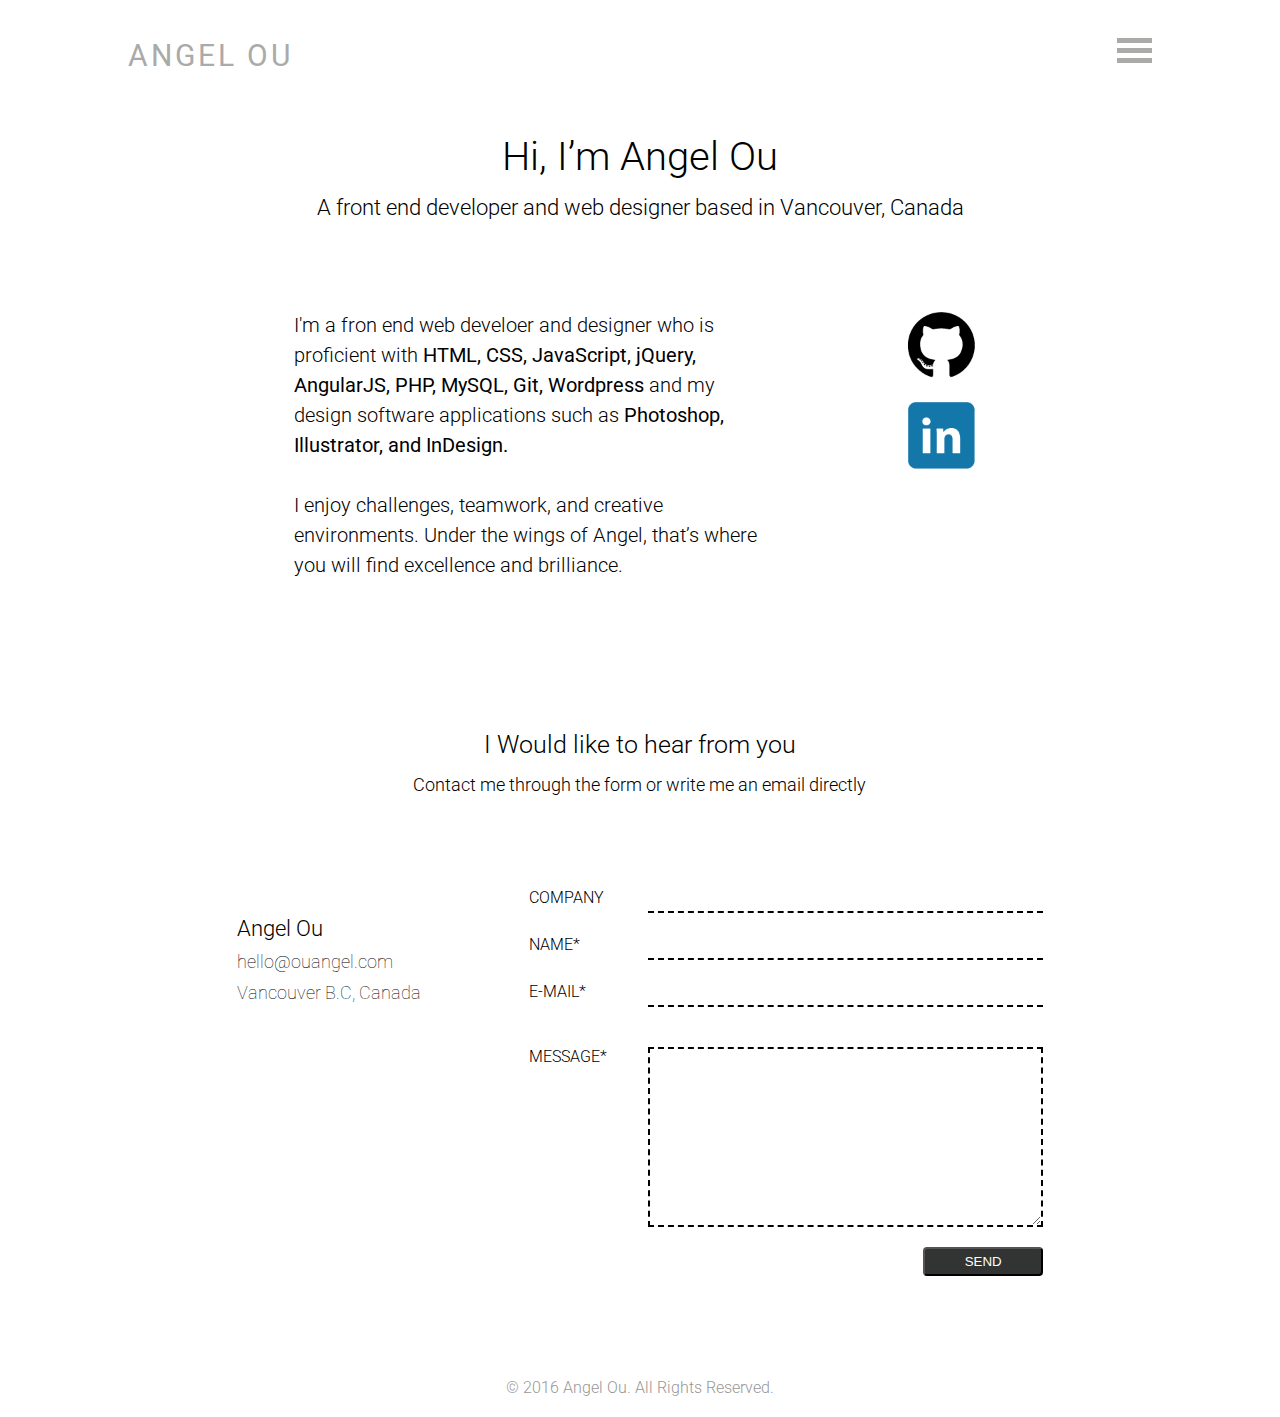
==== about.html @ 80d0bad3 "reset repo" ====
<html>
    <head>
        <meta charset="utf-8">
        <html lang="en">
        <meta http-equiv="X-UA-Compatible" content="IE=edge">
        <meta name="viewport" content="width=device-width, initial-scale=1">
        <title>Angel Ou | Front End Developer & Designer</title>
        <link rel="shortcut icon" type="img/ico" href="img/favicon.jpg">
        <link href="https://fonts.googleapis.com/css?family=Roboto:100,300,500,700,900" rel="stylesheet">
        <link type="text/css" href="css/style.css" rel="stylesheet">
    </head>

    <body>
         <!-- top nav -->
        <div class="nav-section">
            <div class="nav">

                <div class="name">
                    <a href="index.html">ANGEL OU</a>
                    <span class="line"></span>
                </div>

                <div class="navbar clearfix">
                    <div class="work-icon" id="hamburger">
                        <div class="bar"></div>
                        <div class="bar"></div>
                        <div class="bar"></div>
                    </div>

                    <div class="overlay animated fadeInDown clearfix" id="dropdown">
                        <div id="close-btn" class="clearfix">
                            <img src="img/close-btn.png" alt="close button">
                        </div>
                        <nav>
                            <ul id="navcont">
                                <!-- <li>
                                    <a href="index.html">Home</a>
                                </li> -->
                                <li>
                                    <a href="index.html">Work</a>
                                    <!-- <div class="line clearfix"></div> -->
                                </li>
                                <li>
                                    <a href="about.html">About & Contact</a>
                                    <!-- <div class="line clearfix"></div> -->
                                </li>
                                <!-- <li>
                                    <a href="contact.html">Contact</a>
                                </li> -->
                            </ul>
                        </nav>
                    </div> <!-- end overlay -->

                </div> <!-- end navbar -->
            </div> <!-- end nav -->
        </div> <!-- end nav-section -->
                 
        <!-- intro section -->
        <div class="intro-section">
            <div class="wrapper">

                <div class="about">
                    <div class="upper clearfix">
                        <div id="intro-title">
                            <div class="intro-title">
                                <h1>Hi, I’m Angel Ou</h1>
                                <h3>A front end developer and web designer based in Vancouver, Canada</h3>
                            </div>
                        </div>
                        <div id="intro">
                            <div class="intro-description"> 
                                <p>I'm a fron end web develoer and designer who is proficient with <strong>HTML, CSS, JavaScript, jQuery, AngularJS, PHP, MySQL, Git, Wordpress </strong>and my design software applications such as <strong>Photoshop, Illustrator, and InDesign.</strong></p>

                                <p>I enjoy challenges, teamwork, and creative environments. Under the wings of Angel, that’s where you will find excellence and brilliance.</p>
                            </div>
                        </div> <!-- end intro class -->

                        <div id="social-media" class="clearfix">
                            
                            <div class="flip-container">
                                <div class="back-img">
                                    <a href="https://github.com/ouangel" target="_blank">
                                        <img src="img/github-flip.png" alt="github">
                                    </a>
                                </div>
                                <div class="front-img">
                                    <a href="https://github.com/ouangel" target="_blank">
                                        <img src="img/github.png" alt="github">
                                    </a>
                                </div>
                            </div> <!-- end outside flip container -->

                            <!-- <div class="flip-container">
                                <div class="back-img">
                                    <a href="#" target="_blank">
                                    <img src="img/dribbble-flip.png" alt="dribbble">
                                    </a>
                                </div>
                                <div class="front-img">
                                    <a href="#" target="_blank">
                                    <img src="img/dribbble.png" alt="dribbble">
                                    </a>
                                </div>
                            </div> --> <!-- end outside flip container -->

                            <div class="flip-container">
                                <div class="back-img">
                                    <a href="https://ca.linkedin.com/in/angel-ou-212338121" target="_blank">
                                    <img src="img/linkedin-flip.png" alt="linkedin">
                                    </a>
                                </div>
                                <div class="front-img">
                                    <a href="https://ca.linkedin.com/in/angel-ou-212338121" target="_blank">
                                    <img src="img/linkedin.png" alt="linkedin">
                                    </a>
                                </div>
                            </div> <!-- end outside flip container -->
                        
                        </div> <!-- end social media -->
                    </div> <!-- end upper -->
                </div> <!-- end about -->

                 <div id="contact" class="clearfix">
                        <div class="contact-title">
                            <!-- <h2>Send me an email</h2> -->
                            <h2>I Would like to hear from you</h2>
                            <p>Contact me through the form or write me an email directly</p>
                        </div>

                        <div class="personal-info">
                            <h3>Angel Ou</h3>
                            <p>hello@ouangel.com</p>
                            <p>Vancouver B.C, Canada</p>
                        </div>

                        <form id="contact-form" method="post">
                            <div class="field">
                                <label for="company">COMPANY</label>
                                <input type="text" class="form-control" id="company" name="company">
                            </div>

                            <div class="field">
                                <label for="name">NAME*</label>
                                <input type="text" class="form-control" id="name" name="name" required>
                            </div>

                            <div class="field">
                                <label for="email">E-MAIL*</label>
                                <input rtype="text" class="form-control" id="email" name="email" required>
                            </div>

                            <div class="field textarea">
                                <label for="message">MESSAGE*</label>
                                <textarea type="text" class="form-control" rows="10" id="message" name="message" required></textarea>
                            </div>

                            <input type="submit" class="btn" id="btn" value="SEND">
                        </form>
                    </div> <!-- end contact -->
            </div> <!-- end wrapper -->
        </div> <!-- end intro section -->



        <div class="footer-section">
            <div class="wrapper">
                <div class="footer-copyright">
                    <p>&copy 2016 Angel Ou. All Rights Reserved.</p>
                </div>
            </div>
        </div>
    </div>


        <script src="https://ajax.googleapis.com/ajax/libs/jquery/3.1.1/jquery.min.js"></script>
        <script type="text/javascript" src="js/jquery.js"></script>
        <script type="text/javascript" src="js/portfolio.js"></script>

    </body>

    </html>
---- css/style.css ----
* {
  box-sizing: border-box;
  margin: 0;
}

.work::after,
.clearfix::after,
.nav::after,
.about::after,
.portfolio::after {
  content: "";
  clear: both;
  display: block;
}

body {
	/*background-color: #f5f5f5;*/
  /*background-color: #fff;*/
  /*display: none;*/
  background-color: #fff;
  font-family: 'Roboto', sans-serif;
}







/*****************************************/
/************ main page section ************/
/*****************************************/
.main-background {
  /*height: 855px;*/
  width: 98%;
  background-color: rgb(214, 214, 214);
  top: 0;
  right: 0;
  left: 0;
  bottom: 0;
  position: absolute;
  margin: 1% auto;
}

.home-banner img {
  top: 0;
  right: 0;
  left: 0;
  bottom: 0;
  position: absolute;
  margin: auto;
}




/*****************************************/
/************ top nav section ************/
/*****************************************/
.nav-section {
  margin-top: 3%;
}

.nav {
  width: 80%;
  margin: 0 auto;
}

.name {
  float: left;
}

.name a {
  font-size: 30px;
  letter-spacing: 3px;
  color: rgb(170, 170, 169);
  text-decoration: none;
  cursor: pointer;
}

.name a:hover {
  color: #000;
}

.nav .navbar #navcont {
  position: relative;
  float: none;
  padding-left: 0;
}

.nav .navbar #navcont li {
  display: block;
  text-align: center;
  float: none;
  padding-left: 0;
  margin: 30px auto 60px auto;
  width: 100%;
}

.nav .navbar #navcont li a{
  text-decoration: none;
  font-weight: normal;
  color: #fff;
  font-size: 35px;
}

/*.nav .navbar #navcont li.line,
.about-nav .navbar #navcont li.line {
  color: #fff;
  height: 1px;
  width: 100%;
}
*/
.nav .navbar #navcont li a:hover {
  color: #000;
}

.nav .navbar .main-icon,
.nav .navbar .work-icon {
  /*margin-right: 20px;
  margin-top: 20px;*/
  cursor: pointer;
  float: right;
}

.nav .main-icon .bar {
  width: 35px;
  height: 5px;
  background-color: #fff;
  margin-bottom: 5px;
}

.nav .work-icon .bar {
  width: 35px;
  height: 5px;
  background-color: rgb(170, 170, 169);
  margin-bottom: 5px;
}

.nav .navbar #close-btn {
  /*float: right;*/
  width: 80%;
  /*margin-bottom: 60px;*/
  /*display: block;*/
  margin:  60px auto 60px auto;
}

.nav .navbar #close-btn img {
  float: right;
  /*margin-top: 30px;*/
  /*margin-right: 40px;*/
  cursor: pointer;
  width: 30px;
  height: 30px;
}

.nav .navbar #close-btn img:hover {
  opacity: 0.7;
}

.nav .navbar .overlay {
  display: none;
  position: fixed;
  top: 0;
  left: 0;
  width: 100%;
  height: 100%;
  z-index: 1;
  background-color: rgba(74,74,73,.95);
}

.nav .navbar .overlay nav {
  text-align: center;
  position: relative;
  /*top: 20%;*/
  /*height: 60%;*/
  width: 80%;
  clear: both;
  margin: 7% auto 0 auto;
}

/*navigation fadein animation*/
.animated {
  -webkit-animation-fill-mode: both;
  -moz-animation-fill-mode: both;
  -ms-animation-fill-mode: both;
  -o-animation-fill-mode: both;
  animation-fill-mode: both;
  -webkit-animation-duration: 1s;
  -moz-animation-duration: 1s;
  -ms-animation-duration: 1s;
  -o-animation-duration: 1s;
  animation-duration: 1s;
}

@-webkit-keyframes fadeInDown {
  0% {
  opacity: 0;
  -webkit-transform: translateY(-20px);
  }

  100% {
  opacity: 1;
  -webkit-transform: translateY(0);
  }
}

@-moz-keyframes fadeInDown {
  0% {
  opacity: 0;
  -moz-transform: translateY(-20px);
  }

  100% {
  opacity: 1;
  -moz-transform: translateY(0);
  }
}

@-o-keyframes fadeInDown {
  0% {
  opacity: 0;
  -o-transform: translateY(-20px);
  }

  100% {
  opacity: 1;
  -o-transform: translateY(0);
  }
}

@keyframes fadeInDown {
  0% {
  opacity: 0;
  transform: translateY(-20px);
  }

  100% {
  opacity: 1;
  transform: translateY(0);
  }
}

.fadeInDown {
  -webkit-animation-name: fadeInDown;
  -moz-animation-name: fadeInDown;
  -o-animation-name: fadeInDown;
  animation-name: fadeInDown;
}

.quoat {
  width: 90%;
  margin: 0 auto;
  margin-top: 120px;
}

.quoat .describ {
  width: 50%;
  float: right;
}

.quoat .describ p {
  font-size: 23px;
  font-weight: 300;
  color: #585858;
  letter-spacing: 1px;
  line-height: 33px;
}





/******************************************/
/************** work section **************/
/******************************************/
.work-section {
  margin-top: 120px;
}

.wrapper {
  width: 90%;
  margin: 0 auto;
}

.work,
.footer-nav {
  width: 100%;
}

#workcont,
#footercont {
	list-style: none;
  width: 100%;
  padding: 0;
  margin: 0;
}

#workcont li {
	text-decoration: none;
	display: block;
	float: left;
  width: 32.5%;
  margin-bottom: 1.25%;
}

#workcont li:nth-of-type(3n-1) {
  /*top right bottom left*/
  margin: 0 1.25% 1.25% 1.25%;
}

#workcont li a {
  text-decoration: none;
}

#workcont li img {
  width: 100%;
}

.thumb {
	cursor: pointer;
  position: relative;
}

.work #workcont .thumb .description h3,
.work #workcont .thumb .description p {
  
  color: #fff;
 
}

.work #workcont .thumb .description h3 {
  font-size: 20px;
  letter-spacing: .1em;
  font-weight: 500;
  margin-left: 30px;
  margin-top: 30px;
  text-transform: uppercase;
}

.work #workcont .thumb .description p {
  font-size: 16px;
  font-weight: 300;
  margin-left: 30px;
  margin-top: 15px;
  letter-spacing: 1px;
}

.work #workcont .thumb .description {
  width: 100%;
  height: 100%;
  /*background-color: rgba(170,170,169,0.9);*/
  background-color: #000;
  position: absolute;
  top: 0;
  left: 0;
  display: none;
  z-index: 2;
  /*overflow: hidden;
  position: absolute;*/
}

/*.work #workcont .thumb .description {
  transition: transform .5s ease-out;
  transform: translate3d(0, 0px, 0);
}

.work #workcont .thumb:hover .description {
  transform: translate3d(0, -265.83px, 0);
}*/

.work #workcont .thumb:hover .description {
  display: block;
  opacity: 0.9;
}




/**********************************************/
/************** portflio section **************/
/**********************************************/
#portfolio-wrap {
  width: 100%;
}

.portfolio {
  width: 100%;
  /*margin: 0 auto;*/
}

/*portfolio header section*/
.portfolio .portfolio-header {
  width: 80%;
  margin: 0 auto 120px auto;
}

.portfolio-header .brief {
  width: 45%;
  float: left;
  margin-right: 10%;
}

.portfolio-header .device {
  width: 45%;
  float: left;
}

.portfolio-header .device .device-display img {
  width: 100%;
}

.portfolio-header .header {
  margin-bottom: 10%;
}

.portfolio-header .main-header p {
  font-size: 50px;
  font-weight: 300;
}

.portfolio-header .main-header {
  margin-bottom: 20px;
}

.portfolio-header .sub-header p {
  font-size: 25px;
  font-weight: 300;
}

.portfolio-header .description {
  width: 100%;
  /*margin-bottom: 100px;*/
}

.portfolio .brief-description p {
  font-size: 22px;
  line-height: 30px;
  font-weight: 300;
}


/*portfolio body*/
.portfolio-body {
  width: 100%;
  background-color: #efefef;
  margin-bottom: 60px;
}

.portfolio-body .content-header {
  /*margin-bottom: 60px;*/
  margin-top: 60px;
}

.portfolio-body .content-header p {
  font-size: 25px;
  font-weight: 300;
}


/*wireframe*/
.portfolio-body .wireframe {
  /*background-color: #DFD1CF;*/
}

.portfolio-body .wireframe .portfolio-wireframe {
  width: 70%;
  margin: 0 auto;
}

.portfolio-body .wireframe .portfolio-wireframe img {
  width: 100%;
  margin: 10% auto 10% auto;
}

/*content*/
.portfolio-body .showcase_one,
.portfolio-body .showcase_two,
.portfolio-body .showcase_three {
  width: 80%;
  margin: 0 auto;
}

.portfolio-body .showcase_one .content,
.portfolio-body .showcase_two .content,
.portfolio-body .showcase_three .content {
  width: 100%;
}

.portfolio-body .showcase_one .content img,
.portfolio-body .showcase_two .content img,
.portfolio-body .showcase_three .content img {
  width: 45%;
  margin-top: 60px;
  /*margin-bottom: 120px;*/
}

.portfolio-body .showcase_one .content .leftimg,
.portfolio-body .showcase_two .content .leftimg,
.portfolio-body .showcase_three .content .leftimg {
  margin-right: 9.5%;
}

.portfolio-body .showcase_two img,
.portfolio-body .showcase_three img {
  margin-bottom: 60px;
}

/*logo*/
.content_logo {
  width: 80%;
  margin: 0 auto;
}

.content_logo .portfolio-logo {
  margin-top: 60px;
}

.content_logo .portfolio-logo img {
  width: 100%
}


/*comics fifi*/
.website p {
  float: left;
  margin-right: 10px;
}

.website a {
  text-decoration: none;
  font-size: 22px;
  font-weight: 500;
  line-height: 30px;
  color: #585858;
}

.website a:hover {
  color: #ff0000;
}


/*reminder*/
.rm_showcase_one {
  width: 80%;
  margin: 0 auto;
}

.rm_showcase_one img {
  width: 100%;
  margin-top: 60px;
}

.rm_showcase_two {
  width: 80%;
  margin: 60px auto 0 auto;
}

.rm_showcase_two img {
  width: 45%;
}

.rm_showcase_two img:nth-of-type(2n-1) {
  margin-right: 9.5%;
}

.rm_device {
  width: 80%;
  margin: 0 auto;
}

.rm_device .iphone img {
  width: 20%;
}

.rm_device .ipad img {
  width: 30%;
}

.rm_device .iphone {
  text-align: center;
  margin-top: 60px;
  padding-bottom: 60px;
}

.rm_device .iphone img:nth-of-type(3n-1) {
  margin: 0 8%;
}

.rm_device .ipad {
  text-align: center;
  margin-top: 60px;
}

.rm_device .ipad img:nth-of-type(3n-1) {
  margin: 0 4.5%;
}



/*national geographic*/
.ng_showcase {
  width: 65%;
  margin: 0 auto;
}

.ng_showcase .content img {
  width: 100%;
}

.ng_device {
  width: 65%;
  margin: 60px auto 0 auto;
}

.ng_device img {
  width: 30%;
}

.ng_device img:nth-of-type(3n-1) {
  /*top right bottom left*/
  margin: 0 4.4% 0 4.4%;
}

.ng_showcase .content {
  margin-top: 60px;
}



/*postcard*/
#post_body {
  background-color: #F9E5CD;
}


/*meme generator*/
#uploadArea,
#displayArea,
.meme-title {
  width: 80%;
  margin: 0 auto;
  text-align: center;
}

.meme-title {
  color: #585858;
  padding-top: 60px;
}

.displayImg {
  width: 53%;
  /*height: 55%;*/
  margin: 0 auto;
}

#canvas {
  width: 100%;
  margin-bottom: 60px;
}

#uploadArea {
  margin-top: 60px;
  margin-bottom: 20px;
}

#uploadArea #topInput,
#uploadArea #bottomInput {
  width: 300px;
  height: 30px;
  border-radius: 5px;
  border-style: none;
  border: 2px solid rgb(170, 170, 169);
  font-size: 17px;
  margin-right: 10px;
}

#reset {
  width: 85px;
  font-size: 17px;
  font-weight: bold;
  border: 2px solid #585858;
  border-radius: 5px;
  background-color: #fff;
  color: #585858;
  cursor: pointer;
}

#uploadArea a {
  text-decoration: none;
  border: 2px solid #585858;
  border-radius: 5px;
  background-color: #585858;
  color: #fff;
  padding: 3px;
  font-weight: 500;
}

.me_showcase {
  width: 80%;
  margin: 0 auto;
  padding-bottom: 60px;
}

.me_showcase img {
  width: 48%;
}

.me_showcase img:nth-of-type(2n-1) {
  margin-right: 3.5%;
}


/*portrait*/
.portrait_showcase_one,
.portrait_showcase_two {
  width: 65%;
  margin: 0 auto;
}

.portrait_showcase_one img {
  width: 48%;
}










/*******************************************/
/************** about section **************/
/*******************************************/
.intro-section {
  margin-top: 60px;
  margin-bottom: 8%;
}

#contact {
  width: 70%;
  margin: 13% auto 50px auto;
}

.upper {
  width: 60%;
  margin: 0 auto;
}

#intro{
  float: left;
  width: 70%;
}

#intro-title {
  margin-bottom: 13%;
}

#intro-title .intro-title {
  width: 100%;
  margin: 0 auto;
  text-align: center;
}

#intro-title .intro-title h1 {
  margin-bottom: 15px;
  font-weight: 300;
  font-size: 40px;
}

#intro-title .intro-title h3 {
  font-weight: 300;
  font-size: 22px;
}

#intro .intro-description {
  width: 100%;
}

#intro .intro-description p {
  font-size: 20px;
  line-height: 30px;
  font-weight: 300;
}

#intro .intro-description p:first-child {
  margin-bottom: 30px;
}

.contact-title {
  text-align: center;
  margin-bottom: 10%;
}

#social-media {
  width: 13%;
  float: right;
  /*display: none;*/
}

.flip-container .back-img img,
.flip-container .front-img img {
  width: 70px;
  height: 70px;
}

.flip-container {
  width: 100%;
  height: 70px;
  /*float: left;*/
  /*display: block;*/
  text-align: center;
  position: relative;
  cursor: pointer;
  margin-bottom: 20px;
}

.flip-container .back-img,
.flip-container .front-img {
  position: absolute;
  top: 0;
  left: 0;
  width: 100%;
  height: 100%;
}

.flip-container .back-img,
.flip-container .front-img {
  -webkit-backface-visibility: hidden;
          backface-visibility: hidden;
  -webkit-transition: -webkit-transform 0.3s;
          transition: transform 0.3s;
}

.flip-container .back-img {
  -webkit-transform: rotateY(-180deg);
          transform: rotateY(-180deg);
}

.flip-container:hover .front-img {
  -webkit-transform: rotateY(-180deg);
          transform: rotateY(-180deg);
}

.flip-container:hover .back-img {
  -webkit-transform: rotateY(0);
          transform: rotateY(0);
}



#contact .contact-title h2 {
  font-weight: 300;
  margin-bottom: 15px;
  font-size: 25px;
}

#contact .contact-title p {
  font-size: 18px;
  padding-bottom: 10px;
  font-weight: 300;
}

#contact .personal-info {
  width: 30%;
  margin-bottom: 30px;
  margin-top: 30px;
}

#contact #contact-form {
  width: 70%;
}

#contact .personal-info,
#contact #contact-form {
  float: left;
}

#contact .personal-info h3 {
  padding-bottom: 10px;
  font-size: 22px;
  font-weight: 300;
}

#contact .personal-info p {
  font-size: 18px;
  padding-bottom: 10px;
  font-weight: lighter;
}

#contact-form .field {
  display: block;
  text-align: right;
}

#contact-form .textarea {
  margin-top: 20px;
}

#contact-form .field label {
  width: 90px;
  display: inline-block;
  margin-right: 25px;
  text-align: left;
  font-weight: 300;
}

#contact-form .field input {
  width: 70%;
  padding: 5px;
  border-right: 0;
  border-left: 0;
  border-top: 0;
  border-bottom: 2px dashed;
  margin-bottom: 20px;
  /*background-color: #f5f5f5;*/
}

#contact-form .field textarea {
  width: 70%;
  height: 20%;
  vertical-align: top;
  border: 2px dashed;
  /*background-color: #f5f5f5;*/
}

/*#contact-form .field input[type=text],
#contact-form .field textarea[type=text] {
  padding-left: 10px;
}*/

#contact-form #btn {
  float: right;
  margin-top: 20px;
  width: 120px;
  padding: 5px 0 5px 0;
  border-radius: 4px;
  background-color: #323333;
  color: #fff;
  box-shadow: none;
  cursor: pointer;
}



/********************************************/
/************** footer section **************/
/********************************************/
.footer-section {
  margin-bottom: 20px;
}

.footer-nav {
  border-top: 1px solid #f15c5c;
  width: 100%;
}

#footercont {
  width: 40%;
  margin: 0 auto;
  padding-top: 20px;
  padding-bottom: 20px;
}

#footercont li {
  text-decoration: none;
  /*display: block;*/
  float: left;
  width: 33.333%;
  text-align: center;
}

#footercont li a {
  color: #979798;
  font-weight: 300;
  font-size: 18px;
  text-decoration: none;
}

#footercont li a:hover {
  opacity: 0.7;
}

.wrapper .footer-copyright {
  /*padding-bottom: 10px;*/
}

.wrapper .footer-copyright p {
  text-align: center;
  margin: 0;
  color: #979798;
  font-weight: 300;
}




/****************************************************/
/************** slideshow page section **************/
/****************************************************/
.slideshow {
  width: 90%;
  margin: 0 auto 70px auto;
}

.slideshow .prev {
  float: left;
}

.slideshow .next a {
  text-decoration: none;
  float: right;
}

.slideshow .next p {
  float: left;
  font-size: 25px;
  margin-right: 15px;
  color: #585858;
  font-weight: 300;
}

.slideshow .next img,
.slideshow .prev img {
  width: 35px;
}

.slideshow .next p:hover,
.slideshow .prev p:hover {
  color: #000;
}

.slideshow .prev a {
  text-decoration: none;
  float: left;
}

.slideshow .prev p {
  float: right;
  font-size: 25px;
  margin-left: 15px;
  color: #585858;
  font-weight: 300;
}




/*********************************************/
/************ media query section ************/
/*********************************************/

@media only screen and (max-width: 1200px) {
  .wrapper {
    width: 90%;
  }

  .quoat {
    margin-top: 60px;
  }

  .work-section {
    margin-top: 60px;
  }

  .portfolio-header .main-header p {
    font-size: 35px;
  }

  .portfolio-header .brief .brief-description p {
    font-size: 20px;
  }

  .portfolio-body .showcase_one .content .leftimg,
  .portfolio-body .showcase_two .content .leftimg,
  .portfolio-body .showcase_three .content .leftimg {
    margin-right: 9.5%;
  }

  .ng_device img:nth-of-type(3n-1) {
    /*top right bottom left*/
    margin: 0 4.3% 0 4.3%;
  }

  /*reminder*/
  /*.rm_showcase_one,
  .rm_showcase_two,
  .rm_device {
    width: 90%;
  }*/

  .rm_showcase_two img:nth-of-type(2n-1) {
    margin-right: 9.4%
  }

  .rm_device .ipad img:nth-of-type(3n-1) {
    margin: 0 4.4%; 
  }


}

@media only screen and (max-width: 992px) {
	.wrapper {
    width: 90%;
  }

  .quoat {
    margin-top: 60px;
  }

  .quoat .describ p {
    font-size: 23px;
    line-height: 28px;
  }

  /*portfolio*/

  .portfolio-header .brief {
    width: 100%;
    padding: 0;
  }
  .portfolio .portfolio-header {
    width: 90%;
  }

  .portfolio .portfolio-header .brief {
    margin: 0 0 60px 0;
  }

  .portfolio-header .header {
    margin-bottom: 60px;
  }

  .portfolio-header .main-header p {
    font-size: 35px;
  }

  .portfolio-header .sub-header p {
    font-size: 22px;
  }

  .portfolio-header .device {
    width: 100%;
  }

  /*portfolio body*/
  .portfolio-body {
    margin-bottom: 60px;
  }

  .portfolio-body .showcase_one,
  .portfolio-body .showcase_two,
  .portfolio-body .showcase_three {
    width: 90%;
    margin: 0 auto;
  }

  /*.portfolio-body .showcase_one .content img,
  .portfolio-body .showcase_two .content img {
    width: 100%;
  }*/

  .portfolio-body .showcase_one .content .leftimg {
    margin: 60px 0 60px 0;
    margin-right: 9.4%;
  }

  .portfolio-body .showcase_one .content .rightimg,
  .portfolio-body .showcase_two .content .leftimg,
  .portfolio-body .showcase_two .content .rightimg,
  .portfolio-body .showcase_three .content .leftimg,
  .portfolio-body .showcase_three .content .rightimg {
    margin: 0 0 60px 0;
  }

  .portfolio-body .showcase_two .content .leftimg,
  .portfolio-body .showcase_three .content .leftimg {
    margin-right: 9.4%;
  }

  /*slideshow link*/
  .slideshow .next p {
    font-size: 18px;
    margin-right: 10px;
  }

  /*national geographic*/
  .ng_showcase,
  .ng_device {
    width: 90%;
  }

  .ng_device {
    text-align: center;
  }

  .ng_device img {
    width: 80%;
  }

  .ng_device img:nth-of-type(3n-1) {
    /*top right bottom left*/
    margin: 2% 0 2% 0;
  }

  .slideshow .next img {
    width: 25px;
  }

  /*reminder*/
  .rm_showcase_one,
  .rm_showcase_two,
  .rm_device {
    width: 90%;
  }

  .rm_showcase_two img:nth-of-type(2n-1) {
    margin-right: 9.4%
  }

  .rm_device .ipad img:nth-of-type(3n-1) {
    margin: 0 4.4%; 
  }








  .work-section {
    margin-top: 60px;
  }

  .upper {
    width: 100%;
  }

  #contact {
    width: 100%;
  }

  #contact .personal-info {
    width: 22%;
  }

  #contact .personal-info h3 {
    font-size: 18px;
  }

  #contact .personal-info p {
    font-size: 15px;
  }

  #contact #contact-form {
    width: 78%;
  }

  #contact #contact-form .field label {
    width: 80px;
    margin-right: 15px;
    font-size: 16px;
  }

  #contact #contact-form #btn {
    float: right;
  }
}

@media only screen and (max-width: 768px) {
  .wrapper {
    width: 90%;
  }

  #nav {
    width: 90%;
  }

  .nav-section {
    margin-top: 10%;
  }

  .quoat {
    margin-top: 60px;
  }

  .quoat .describ {
    width: 100%;
    float: none;
    /*margin: 0 auto;*/
  }

  .quoat .describ p {
    font-size: 20px;
    line-height: 28px;
  }

  /*portfolio*/
  .portfolio-header .brief {
    width: 100%;
    padding: 0;
  }
  .portfolio .portfolio-header {
    width: 90%;
  }

  .portfolio .portfolio-header .brief {
    margin: 0 0 60px 0;
  }

  .portfolio-header .header {
    margin-bottom: 60px;
  }

  .portfolio-header .main-header p {
    font-size: 35px;
  }

  .portfolio-header .sub-header p {
    font-size: 22px;
  }

  .portfolio-header .brief .brief-description p {
    font-size: 18px;
  }

  .portfolio-header .device {
    width: 100%;
  }

  /*portfolio body*/
  .portfolio-body {
    margin-bottom: 60px;
  }

  .portfolio-body .showcase_one,
  .portfolio-body .showcase_two,
  .portfolio-body .showcase_three {
    width: 90%;
    margin: 0 auto;
  }

  .portfolio-body .showcase_one .content img,
  .portfolio-body .showcase_two .content img,
  .portfolio-body .showcase_three .content img {
    width: 100%;
  }

  .portfolio-body .showcase_one .content .leftimg {
    margin: 60px 0 60px 0;
  }

  .portfolio-body .showcase_one .content .rightimg,
  .portfolio-body .showcase_two .content .leftimg,
  .portfolio-body .showcase_two .content .rightimg,
  .portfolio-body .showcase_three .content .leftimg,
  .portfolio-body .showcase_three .content .rightimg {
    margin: 0 0 60px 0;
  }

  /*national geographic*/
  .ng_showcase,
  .ng_device {
    width: 90%;
  }

  .ng_device {
    text-align: center;
  }

  .ng_device img {
    width: 80%;
  }

  .ng_device img:nth-of-type(3n-1) {
    /*top right bottom left*/
    margin: 2% 0 2% 0;
  }

/*reminder*/
  .rm_showcase_one,
  .rm_showcase_two,
  .rm_device {
    width: 90%;
  }

  .rm_showcase_two img:nth-of-type(2n-1) {
    margin-right: 9%
  }

  .rm_device .ipad img:nth-of-type(3n-1) {
    margin: 0 4%; 
  }




  /*slideshow link*/
  .slideshow .next p {
    font-size: 18px;
    margin-right: 10px;
  }

  .slideshow .next img {
    width: 25px;
  }




  .work-section {
    margin-top: 60px;
  }

  #workcont li {
    width: 45%;
    margin: 0 2.5% 3.5% 2.5%;
    cursor: pointer;
  }

  #workcont li:nth-of-type(3n-1) {
    /*top right bottom left*/
    margin: 0 2.5% 3.5% 2.5%;
  }

  .upper {
    width: 100%;
  }

  #contact {
    width: 100%;
  }

  #intro {
    width: 100%;
  }

  #social-media {
    width: 100%;
  }

  #social-media .flip-container {
    width: 33.333%;
    float: left;
    margin: 50px auto 0 auto;
  }

  #contact .contact-title {
    margin-bottom: 0;
  }

  #contact .personal-info {
    width: 100%;
  }

  #contact .personal-info h3,
  #contact .personal-info p {
    text-align: center;
  }

  #contact #contact-form {
    width: 100%;
  }

  #contact #contact-form .field {
    text-align: center;
  }

  #contact #contact-form #btn {
    margin-right: 7.5%;
  }

  .portfolio-header .header {
    margin-bottom: 60px;
  }
}



@media only screen and (max-width: 480px) {
  .wrapper {
    width: 90%;
  }




  /*nav*/
  #nav {
    width: 90%;
  }

  .nav .name a {
    font-size: 22px;
  }

  .nav .work-icon .bar {
    width: 25px;
    height: 2px;
  }

  .nav-section {
    margin-top: 10%;
  }

  .nav .navbar #close-btn img {
    float: right;
    width: 30px;
    height: 30px;
    /*margin-top: 30px;
    margin-right: 30px;*/
    cursor: pointer;
  }

  .nav .navbar #navcont li {
    display: block;
    text-align: center;
    float: none;
    padding-left: 0;
    /*margin: 30px auto;*/
    width: 100%;
  }

  .nav .navbar #navcont li a {
    font-size: 30px;
  }



  /*quoat*/
  .quoat {
    width: 100%; 
  }

  .quoat .describ {
    width: 90%;
    float: none;
    margin: 0 auto;
  }




  /*portfolio header*/
  .portfolio-header {
    width: 90%;
  }

  .portfolio-header .brief {
    width: 100%;
    padding: 0;
    margin: 0 0 60px 0;
  }

  .portfolio-header .header {
    margin-bottom: 60px;
  }

  .portfolio-header .main-header p {
    font-size: 33px;
  }

  .portfolio-header .sub-header p {
    font-size: 22px;
  }

  .portfolio-header .device {
    width: 100%;
  }





  /*portfolio body*/
  .portfolio-body {
    margin-bottom: 60px;
  }

  .portfolio-body .showcase_one,
  .portfolio-body .showcase_two {
    width: 90%;
    margin: 0 auto;
  }

  .portfolio-body .showcase_one .content img,
  .portfolio-body .showcase_two .content img {
    width: 100%;
  }

  .portfolio-body .showcase_one .content .leftimg {
    margin: 60px 0 60px 0;
  }

  .portfolio-body .showcase_one .content .rightimg,
  .portfolio-body .showcase_two .content .leftimg,
  .portfolio-body .showcase_two .content .rightimg {
    margin: 0 0 60px 0;
  }

  /*national geographic*/
  .ng_showcase,
  .ng_device {
    width: 90%;
  }

  .ng_device img {
    width: 100%;
  }

  .ng_device img:nth-of-type(3n-1) {
    /*top right bottom left*/
    margin: 2% 0 2% 0;
  }

  /*reminder*/
  .rm_showcase_one,
  .rm_showcase_two,
  .rm_device {
    width: 90%;
  }

  .rm_showcase_two img:nth-of-type(2n-1) {
    margin-right: 8.8%
  }

  .rm_device .ipad img:nth-of-type(3n-1) {
    margin: 0 3.8%; 
  }

  


  /*logo*/
  .content_logo {
    width: 90%;
  }




  /*slideshow link*/
  .slideshow .next p {
    font-size: 18px;
    margin-right: 10px;
    display: none;
  }

  .slideshow .next img {
    width: 25px;
  }

  .slideshow .prev p {
    font-size: 18px;
    margin-left: 10px;
    display: none;
  }

  .slideshow .prev img {
    width: 25px;
  }




  /*work page display*/
  .work-section {
    margin-top: 60px;
  }

  #workcont li {
    width: 100%;
    margin: 0 0 9% 0;
    cursor: pointer;
  }

  #workcont li:nth-of-type(3n-1) {
    /*top right bottom left*/
    margin: 0 0 9% 0;
  }

  .upper {
    width: 100%;
  }

  #contact #contact-form .field label,
  #contact #contact-form .field input {
    display: block;
  }

  #contact #contact-form .field label {
    font-size: 14px;
    width: 100%;
    text-align: left;
  }

  #contact #contact-form .field input {
    width: 100%;
  }

  #contact #contact-form .field textarea {
    width: 100%;
  }

  #contact #contact-form .textarea label{
    margin-bottom: 5px;
  }

  #contact #contact-form .textarea {
    margin-top: 40px;
  }

  #contact #contact-form #btn {
    margin-right: 0;
  }

  .footer-section .footer-nav #footercont {
    width: 50%;
  }
  
}
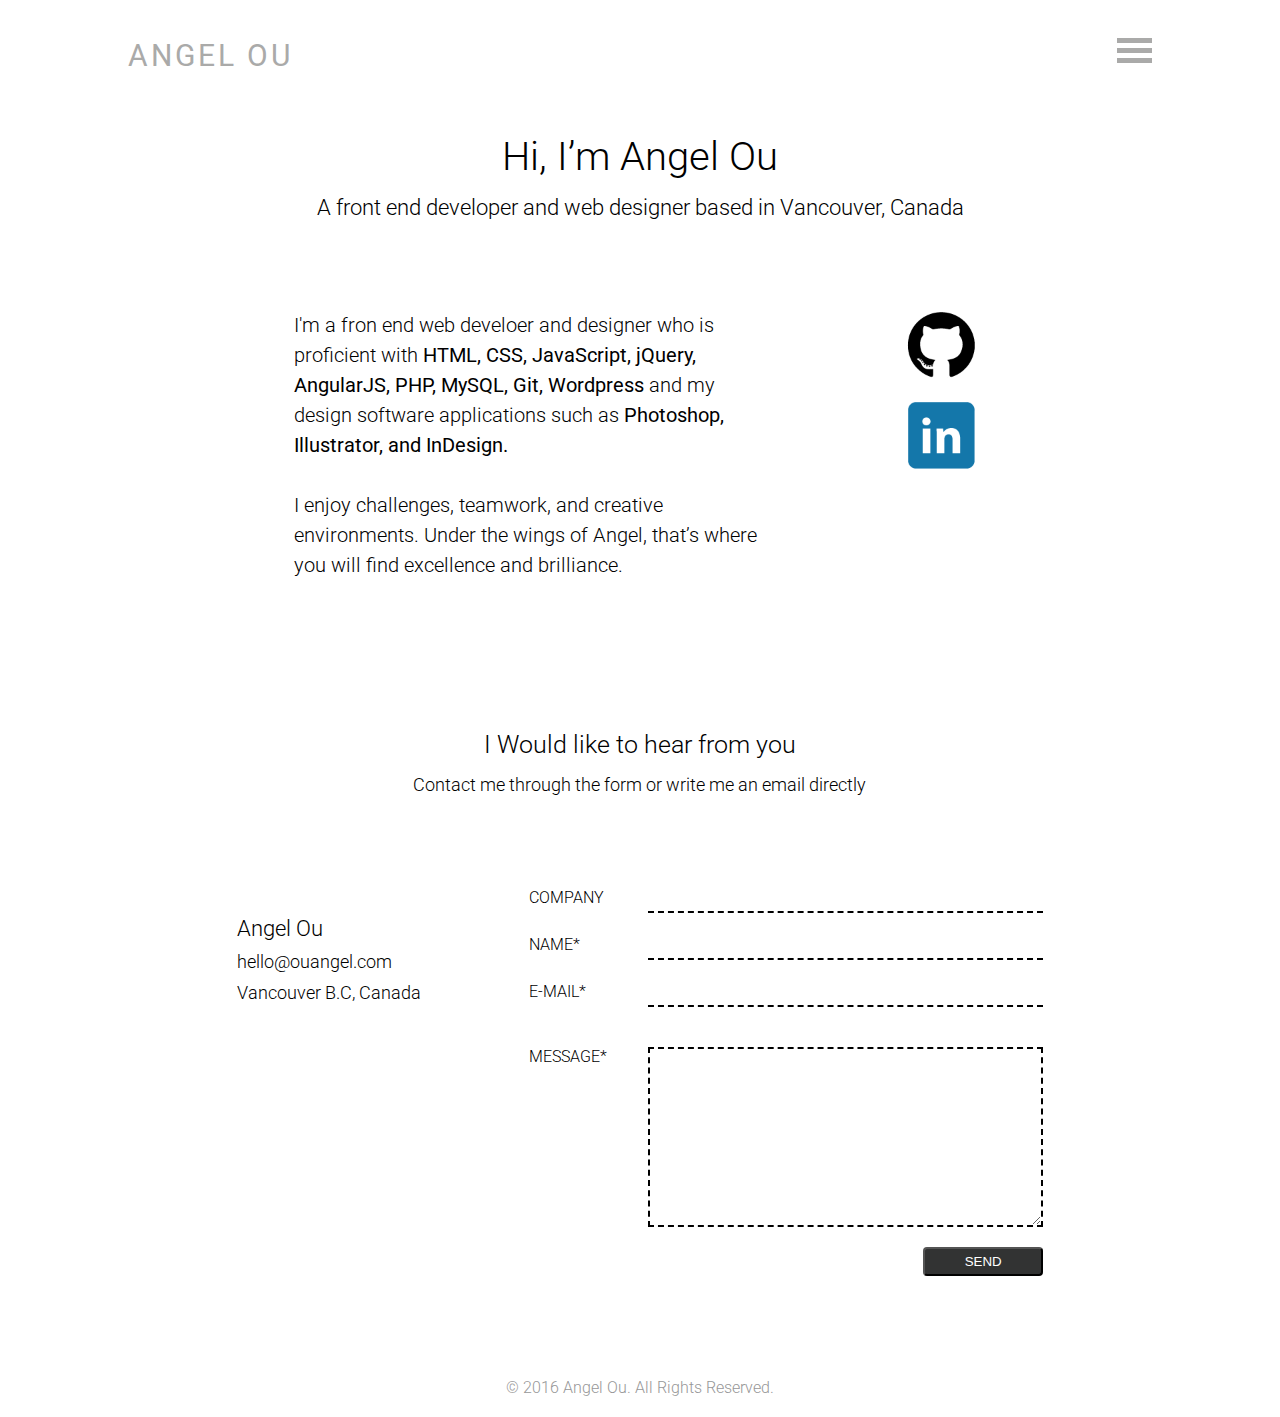
==== commit 6fa342f6: "rewrite work brief, style about page and back to top arrow, and separate the slideshow js" ====
--- a/about.html
+++ b/about.html
@@ -173,7 +173,6 @@
 
 
         <script src="https://ajax.googleapis.com/ajax/libs/jquery/3.1.1/jquery.min.js"></script>
-        <script type="text/javascript" src="js/jquery.js"></script>
         <script type="text/javascript" src="js/portfolio.js"></script>
 
     </body>
--- a/css/style.css
+++ b/css/style.css
@@ -1,4 +1,4 @@
-  * {
+* {
   box-sizing: border-box;
   margin: 0;
 }
@@ -349,8 +349,8 @@
 .work #workcont .thumb .description {
   width: 100%;
   height: 100%;
-  /*background-color: rgba(170,170,169,0.9);*/
-  background-color: #000;
+  background-color: rgba(0,0,0,0.7);
+  /*background-color: #000;*/
   position: absolute;
   top: 0;
   left: 0;
@@ -371,7 +371,7 @@
 
 .work #workcont .thumb:hover .description {
   display: block;
-  opacity: 0.9;
+  /*opacity: 0.9;*/
 }
 
 
@@ -415,7 +415,7 @@
 }
 
 .portfolio-header .main-header p {
-  font-size: 50px;
+  font-size: 40px;
   font-weight: 300;
 }
 
@@ -434,7 +434,7 @@
 }
 
 .portfolio .brief-description p {
-  font-size: 22px;
+  font-size: 20px;
   line-height: 30px;
   font-weight: 300;
 }
@@ -666,7 +666,7 @@
 
 #uploadArea #topInput,
 #uploadArea #bottomInput {
-  width: 300px;
+  width: 260px;
   height: 30px;
   border-radius: 5px;
   border-style: none;
@@ -707,7 +707,7 @@
 }
 
 .me_showcase img:nth-of-type(2n-1) {
-  margin-right: 3.5%;
+  margin-right: 3.4%;
 }
 
 
@@ -887,7 +887,7 @@
 #contact .personal-info p {
   font-size: 18px;
   padding-bottom: 10px;
-  font-weight: lighter;
+  font-weight: 300;
 }
 
 #contact-form .field {
@@ -1005,8 +1005,11 @@
   margin: 0 auto 70px auto;
 }
 
-.slideshow .prev {
-  float: left;
+.slideshow .prev,
+.slideshow #up,
+.slideshow .next {
+  display: inline-block;
+  width: 33.1%;
 }
 
 .slideshow .next a {
@@ -1045,6 +1048,23 @@
   font-weight: 300;
 }
 
+.slideshow .prev:hover {
+  transform: translate(-5px, 0px);
+}
+
+.slideshow .next:hover {
+  transform: translate(5px, 0px);
+}
+
+#up {
+  text-align: center;
+}
+
+#up:hover {
+  transform: translate(0px, -5px);
+  cursor: pointer;
+}
+
 
 
 
@@ -1052,7 +1072,7 @@
 /************ media query section ************/
 /*********************************************/
 
-@media only screen and (max-width: 1200px) {
+@media only screen and (max-width: 1280px) {
   .wrapper {
     width: 90%;
   }
@@ -1070,7 +1090,7 @@
   }
 
   .portfolio-header .brief .brief-description p {
-    font-size: 20px;
+    font-size: 18px;
   }
 
   .portfolio-body .showcase_one .content .leftimg,
@@ -1097,6 +1117,32 @@
 
   .rm_device .ipad img:nth-of-type(3n-1) {
     margin: 0 4.4%; 
+  }
+
+  #uploadArea #imgInput {
+    width: 150px;
+  }
+
+  #uploadArea #topInput,
+  #uploadArea #bottomInput {
+    width: 200px;
+  }
+
+  .displayImg {
+    width: 70%;
+  }
+
+
+  /*slideshow*/
+  .slideshow .prev,
+  .slideshow .next,
+  .slideshow #up {
+    width: 32.9%;
+  }
+
+  .slideshow .prev p,
+  .slideshow .next p {
+    font-size: 20px;
   }
 
 
@@ -1181,11 +1227,7 @@
     margin-right: 9.4%;
   }
 
-  /*slideshow link*/
-  .slideshow .next p {
-    font-size: 18px;
-    margin-right: 10px;
-  }
+
 
   /*national geographic*/
   .ng_showcase,
@@ -1204,10 +1246,6 @@
   .ng_device img:nth-of-type(3n-1) {
     /*top right bottom left*/
     margin: 2% 0 2% 0;
-  }
-
-  .slideshow .next img {
-    width: 25px;
   }
 
   /*reminder*/
@@ -1223,6 +1261,37 @@
 
   .rm_device .ipad img:nth-of-type(3n-1) {
     margin: 0 4.4%; 
+  }
+
+  /*meme generator*/
+  .meme-title,
+  #uploadArea,
+  #displayArea,
+  .me_showcase {
+    width: 90%;
+  }
+
+  #uploadArea #imgInput {
+    width: 120px;
+  }
+
+  #uploadArea #topInput,
+  #uploadArea #bottomInput {
+    width: 170px;
+  }
+
+ 
+  
+  /*slideshow link*/
+  .slideshow .next img,
+  .slideshow .prev img {
+    width: 25px;
+  }
+
+  .slideshow .next p,
+  .slideshow .prev p {
+    font-size: 18px;
+    margin-right: 10px;
   }
 
 
@@ -1396,17 +1465,69 @@
     margin: 0 4%; 
   }
 
+  /*meme generator*/
+  .meme-title,
+  #uploadArea,
+  #displayArea,
+  .me_showcase {
+    width: 90%;
+  }
+
+  #uploadArea #imgInput {
+    width: 40%;
+    display: block;
+    margin: 0 auto 10px auto;
+  }
+
+  #uploadArea #topInput,
+  #uploadArea #bottomInput {
+    width: 400px;
+    margin: 0 auto 10px auto;
+    display: block;
+  }
+
+  #uploadArea #download,
+  #uploadArea #reset {
+    display: inline-block;
+    width: 150px;
+  }
+
+  #uploadArea #download {
+    margin-right: 10px;
+  }
+
+  .me_showcase img {
+    width: 100%;
+  }
+
+  .me_showcase img:nth-of-type(2n-1) {
+    margin: 0 0 60px 0;
+  }
+
 
 
 
   /*slideshow link*/
-  .slideshow .next p {
-    font-size: 18px;
-    margin-right: 10px;
-  }
-
-  .slideshow .next img {
+  .slideshow .next p,
+  .slideshow .prev p {
+    /*font-size: 18px;
+    margin-right: 10px;*/
+    display: none;
+  }
+
+  .slideshow .next img,
+  .slideshow .prev img {
     width: 25px;
+  }
+
+  #up img {
+    width: 17px;
+  }
+
+  .slideshow .next,
+  .slideshow .prev,
+  .slideshow #up {
+    width: 32.4%;
   }
 
 
@@ -1444,7 +1565,7 @@
   }
 
   #social-media .flip-container {
-    width: 33.333%;
+    width: 50%;
     float: left;
     margin: 50px auto 0 auto;
   }
@@ -1632,6 +1753,21 @@
     margin: 0 3.8%; 
   }
 
+  /*meme generator*/
+  .meme-title {
+    font-size: 14px;
+  }
+
+  #uploadArea #topInput,
+  #uploadArea #bottomInput {
+    width: 100%;
+  }
+
+  #uploadArea #download,
+  #uploadArea #reset {
+    width: 100px;
+  }
+
   
 
 
@@ -1664,6 +1800,16 @@
     width: 25px;
   }
 
+  #up img {
+    width: 15px;
+  }
+
+  .slideshow .next,
+  .slideshow .prev,
+  .slideshow #up {
+    width: 32.4%;
+  }
+
 
 
 
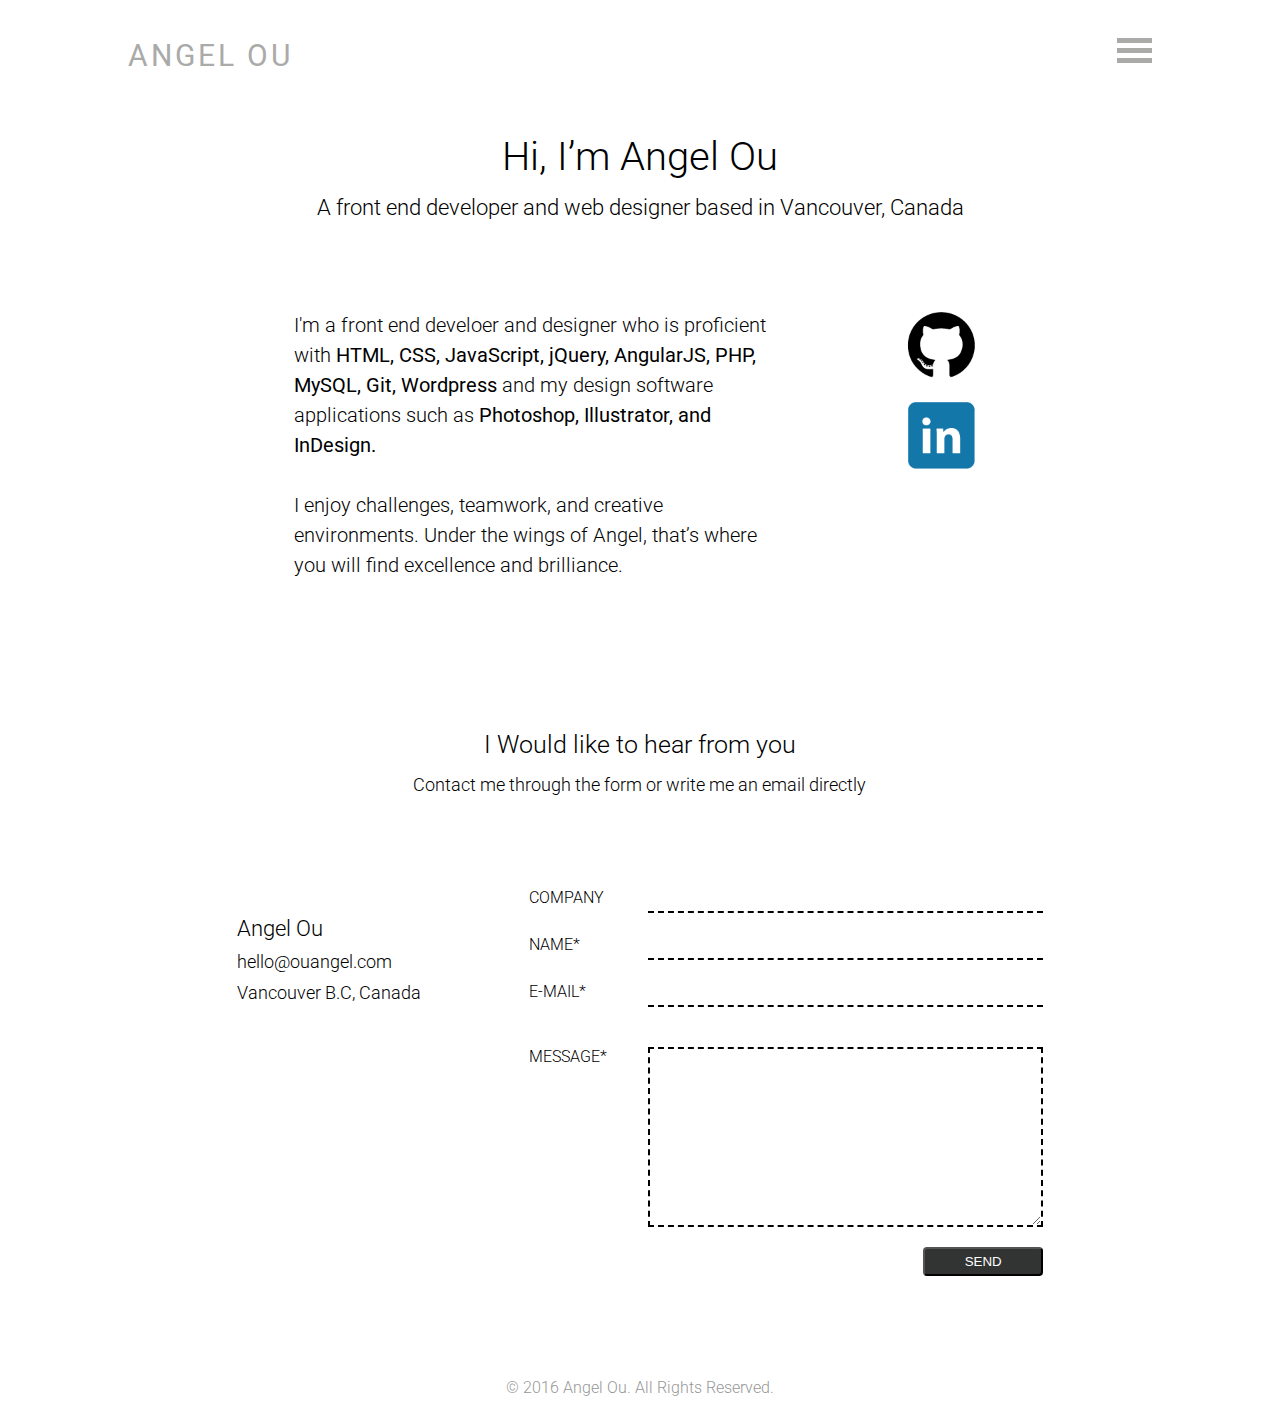
==== commit c51a085a: "change work remindme imgs" ====
--- a/about.html
+++ b/about.html
@@ -69,7 +69,7 @@
                         </div>
                         <div id="intro">
                             <div class="intro-description"> 
-                                <p>I'm a fron end web develoer and designer who is proficient with <strong>HTML, CSS, JavaScript, jQuery, AngularJS, PHP, MySQL, Git, Wordpress </strong>and my design software applications such as <strong>Photoshop, Illustrator, and InDesign.</strong></p>
+                                <p>I'm a front end develoer and designer who is proficient with <strong>HTML, CSS, JavaScript, jQuery, AngularJS, PHP, MySQL, Git, Wordpress </strong>and my design software applications such as <strong>Photoshop, Illustrator, and InDesign.</strong></p>
 
                                 <p>I enjoy challenges, teamwork, and creative environments. Under the wings of Angel, that’s where you will find excellence and brilliance.</p>
                             </div>
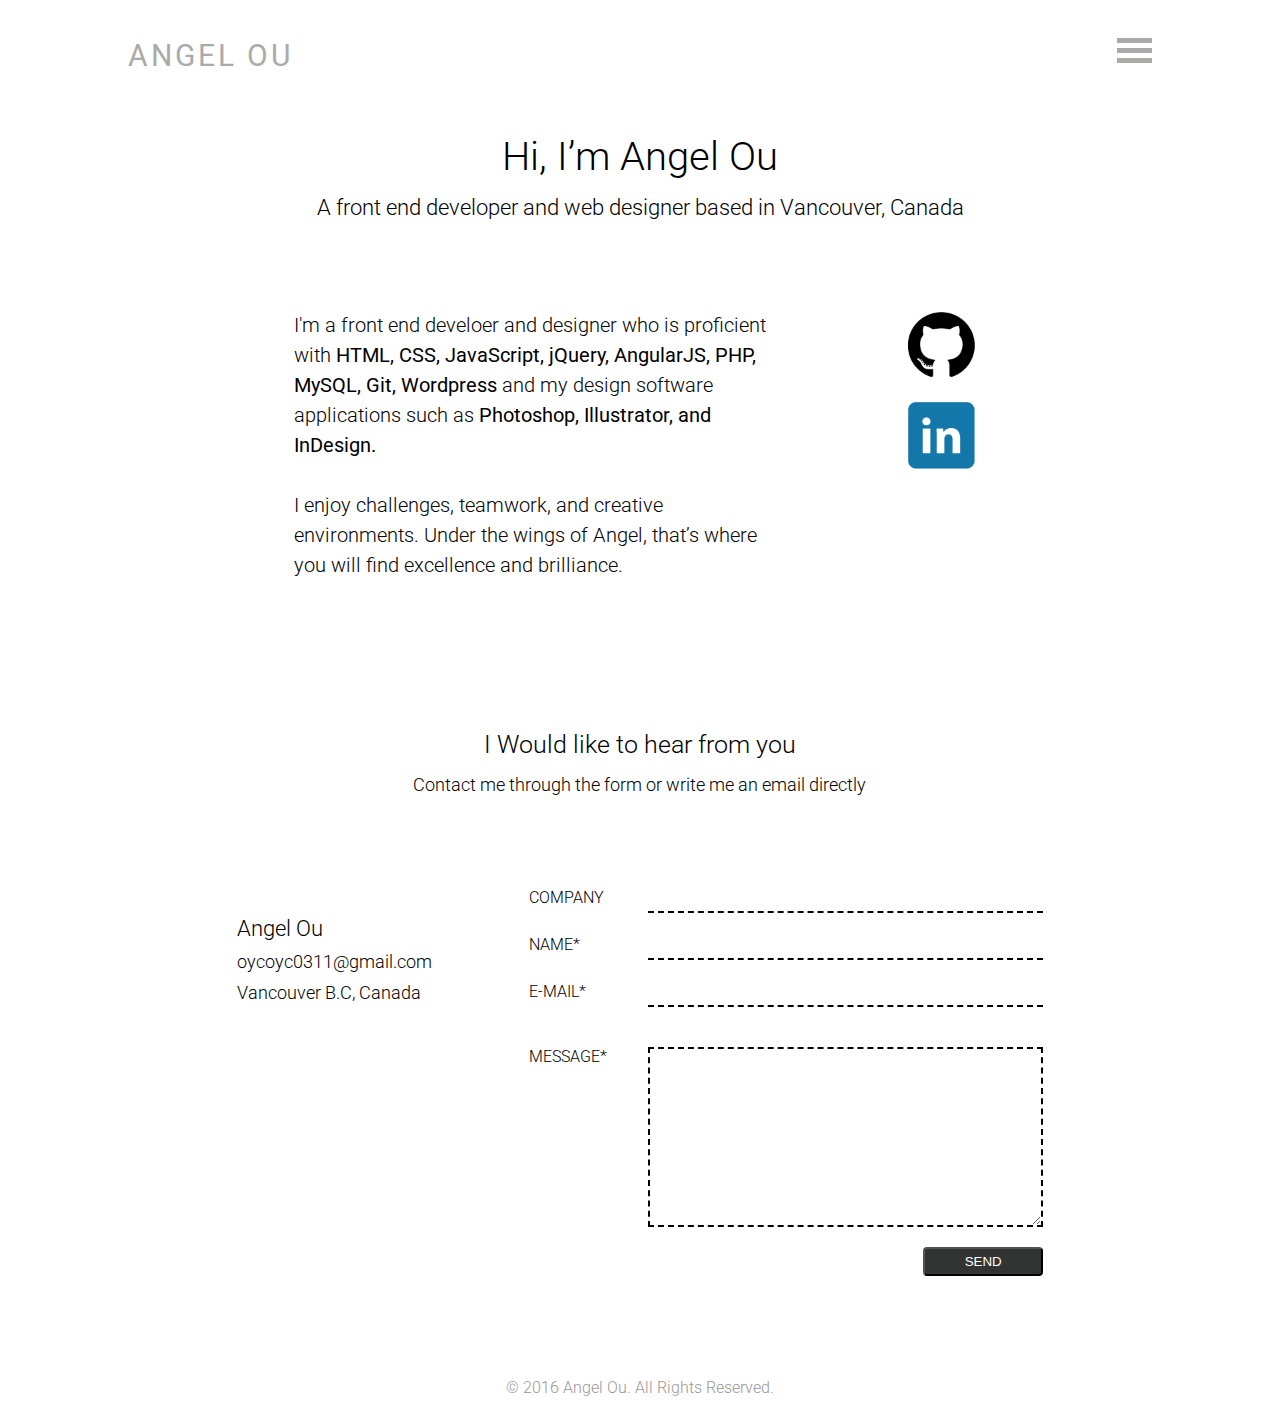
==== commit b448a471: "add php mail" ====
--- a/about.html
+++ b/about.html
@@ -129,11 +129,11 @@
 
                         <div class="personal-info">
                             <h3>Angel Ou</h3>
-                            <p>hello@ouangel.com</p>
+                            <p>oycoyc0311@gmail.com</p>
                             <p>Vancouver B.C, Canada</p>
                         </div>
 
-                        <form id="contact-form" method="post">
+                        <form id="contact-form" method="post" action="https://formspree.io/oycoyc0311@gmail.com">
                             <div class="field">
                                 <label for="company">COMPANY</label>
                                 <input type="text" class="form-control" id="company" name="company">
--- a/css/style.css
+++ b/css/style.css
@@ -711,6 +711,24 @@
 }
 
 
+/*google api*/
+.api_showcase_one,
+.api_showcase_two {
+  width: 80%;
+  margin: 0 auto;
+}
+
+.api_showcase_one img {
+  width: 100%;
+  margin-top: 60px;
+}
+
+.api_showcase_two img {
+  width: 100%;
+  margin: 60px 0 60px 0;
+}
+
+
 /*portrait*/
 .portrait_showcase_one,
 .portrait_showcase_two {
